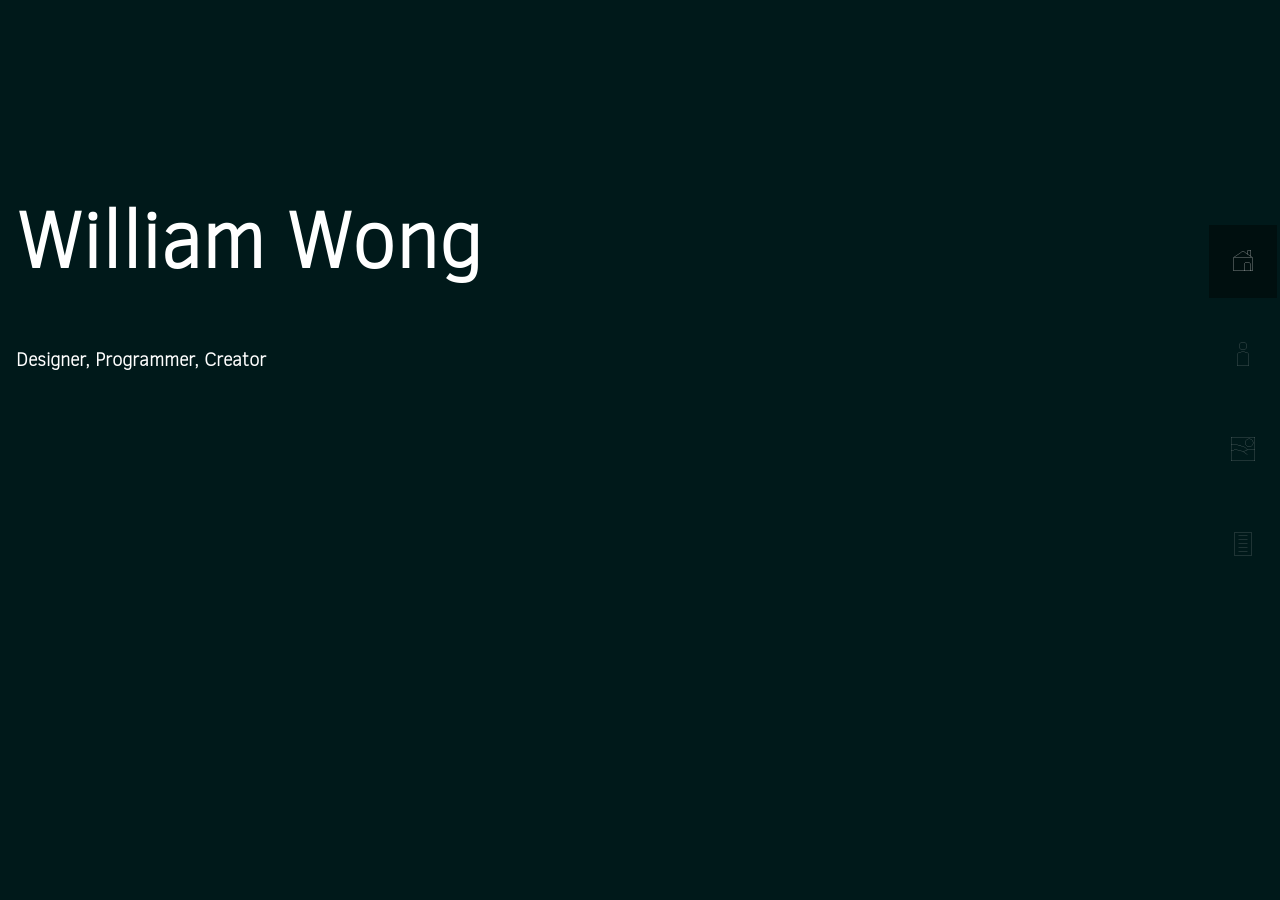
==== index.html @ 0f97a3b6 "Splits up the HTML and CSS Hooray following guidelines is a good idea" ====
<!DOCTYPE html>
<html>
	<head>
		<link rel ="stylesheet" href="style.css">
	</head>
	<body style = "color:white;background-color: #00191a">
	
		<div>
			<ul style="text-align:center">
				<li>
					<div class="tooltip"><a class="active" href="#home"><img src="images/img_home.png" alt="Home" style="width:32px;height:32px;filter:brightness(200%)"></a><span class="tooltiptext">Home</span></div>
				</li>
				<li>
					<div class="tooltip"><a href="#news"><img src="images/img_me.png" alt="test" style="width:32px;height:32px;filter:brightness(200%)"></a><span class="tooltiptext">About Me</span></div>
				</li>
				<li>
					<div class="tooltip"><a href="#contact"><img src="images/img_projects.png" alt="Projects" style="width:32px;height:32px;filter:brightness(200%)"></a><span class="tooltiptext">Projects</span></div>
				</li>
				<li>
					<div class="tooltip"><a href="#resume"><img src="images/img_resume.png" alt="Resume" style="width:32px;height:32px;filter:brightness(200%)"></a><span class="tooltiptext">Resume</span></div>
				</li>
			</ul>
		</div>
		
		<div class = "fadeInUp" style="margin-right:5%;padding:10% 16px">
		  <h1>William Wong</h1>
		  <h3>Designer, Programmer, Creator</h3>
		</div>
		
		<div>
		</div>
	</body>
</html>
---- style.css ----
@font-face{
	font-family: Clear Sans;
	src: url(css/fonts/ClearSans-Thin.ttf);
}

p{
	font-size:100%;
}

h1{
	font-size:500%;
}

body {
	font-size:100%;
	font-family:Clear Sans, Charcoal, sans-serif;
	margin: 0;
}

ul {
	position:absolute;
	list-style-type: none;
	margin: 0;
	right:0;
	top:25%;
	padding: 0;
	width: 75px;
	background-color: transparent;
	position: fixed;
	overflow: auto;
}

li a {
	opacity: 0.5;
	display: block;
	color: #000;
	padding: 18px 18px;
	text-decoration: none;
}

li a.active {
	background:rgba(1,1,1,0.40);
	color: white;
	opacity:1;
}

li a:hover:not(.active) {
	<!-- For browser compatability all four transitions are included.-->
	-webkit-transition: opacity 0.25s, background-color 0.25s ease-out;
	-moz-transition: opacity 0.25s, background-color 0.25s ease-out;
	-o-transition: opacity 0.25s, background-color 0.25s ease-out;
	transition: opacity 0.25s, background-color 0.25s ease-out;
	
	
	background:rgba(1,1,1,0.40);	
	opacity: 1;
	color: white;
}

@keyframes fadeInUp {
  from {
	opacity: 0;
	transform: translate3d(0, 5%, 0);
  }

  to {
	opacity: 1;
	transform: none;
  }
}

.fadeInUp {
	animation: 1s fadeInUp;
}

.tooltip {
	position: relative;
	display: inline-block;
}

.tooltip .tooltiptext {
	visibility: hidden;
	color: #fff;
	text-align:left;
	
	opacity: 0;
	transition: opacity 0.25s;
}

.tooltip:hover .tooltiptext {
	visibility: visible;
	opacity: 1;
}
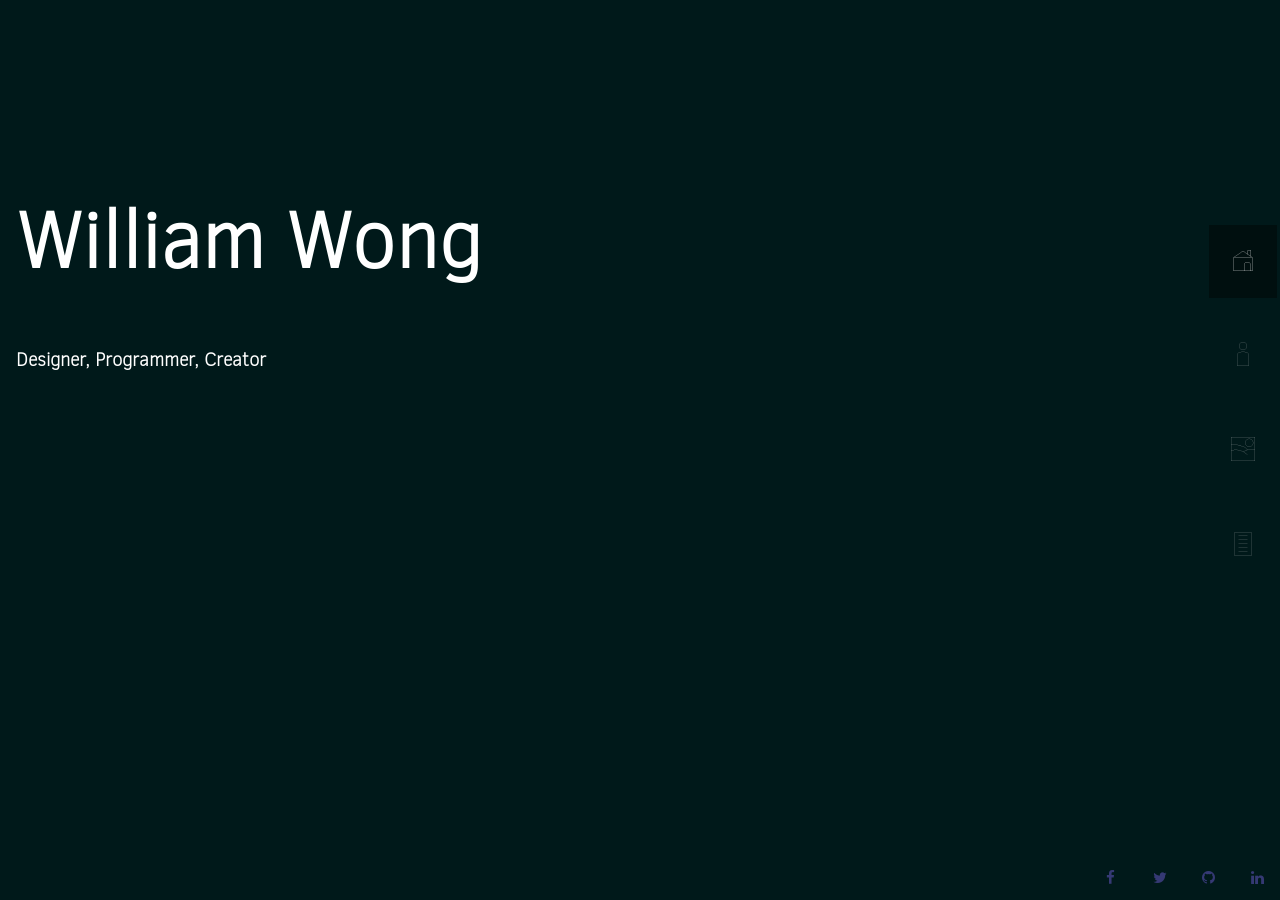
==== commit ab55c313: "About Me page implemented. 3/4 of the way done with content. Next up is animations and making it loo" ====
--- a/index.html
+++ b/index.html
@@ -3,31 +3,38 @@
 	<head>
 		<link rel ="stylesheet" href="style.css">
 	</head>
+
 	<body style = "color:white;background-color: #00191a">
 	
 		<div>
-			<ul style="text-align:center">
+			<ol style="text-align:center">
 				<li>
-					<div class="tooltip"><a class="active" href="#home"><img src="images/img_home.png" alt="Home" style="width:32px;height:32px;filter:brightness(200%)"></a><span class="tooltiptext">Home</span></div>
+					<div class="tooltip"><a class = "active" href="index.html"><img src="images/img_home.png" alt="Home" style="width:32px;height:32px;filter:brightness(200%)"></a><span class="tooltiptext">Home</span></div>
 				</li>
 				<li>
-					<div class="tooltip"><a href="#news"><img src="images/img_me.png" alt="test" style="width:32px;height:32px;filter:brightness(200%)"></a><span class="tooltiptext">About Me</span></div>
+					<div class="tooltip"><a href="aboutme.html"><img src="images/img_me.png" alt="test" style="width:32px;height:32px;filter:brightness(200%)"></a><span class="tooltiptext">About Me</span></div>
 				</li>
 				<li>
-					<div class="tooltip"><a href="#contact"><img src="images/img_projects.png" alt="Projects" style="width:32px;height:32px;filter:brightness(200%)"></a><span class="tooltiptext">Projects</span></div>
+					<div class="tooltip"><a href="#contact"><img src="images/img_projects.png" alt="Projects" style="width:32px;height:32px;filter:brightness(200%)"></a><span class="tooltiptext">Portfolio</span></div>
 				</li>
 				<li>
-					<div class="tooltip"><a href="#resume"><img src="images/img_resume.png" alt="Resume" style="width:32px;height:32px;filter:brightness(200%)"></a><span class="tooltiptext">Resume</span></div>
+					<div class="tooltip"><a href="resume.html"><img src="images/img_resume.png" alt="Resume/CV" style="width:32px;height:32px;filter:brightness(200%)"></a><span class="tooltiptext">Resume</span></div>
 				</li>
-			</ul>
+			</ol>
 		</div>
 		
 		<div class = "fadeInUp" style="margin-right:5%;padding:10% 16px">
-		  <h1>William Wong</h1>
-		  <h3>Designer, Programmer, Creator</h3>
+			<h1>William Wong</h1>
+			<h3>Designer, Programmer, Creator</h3>
 		</div>
 		
-		<div>
-		</div>
+		
+		<footer>
+			<a href="https://www.facebook.com/william.wong.37853" class="fa fa-facebook"></a>
+			<a href="https://twitter.com/Wong1William" class="fa fa-twitter"></a>
+			<a href="https://github.com/ArtixBot" class="fa fa-github"></a>
+			<a href="https://www.linkedin.com/in/williamwong718/" class="fa fa-linkedin"></a>
+		</footer>
+		
 	</body>
 </html>
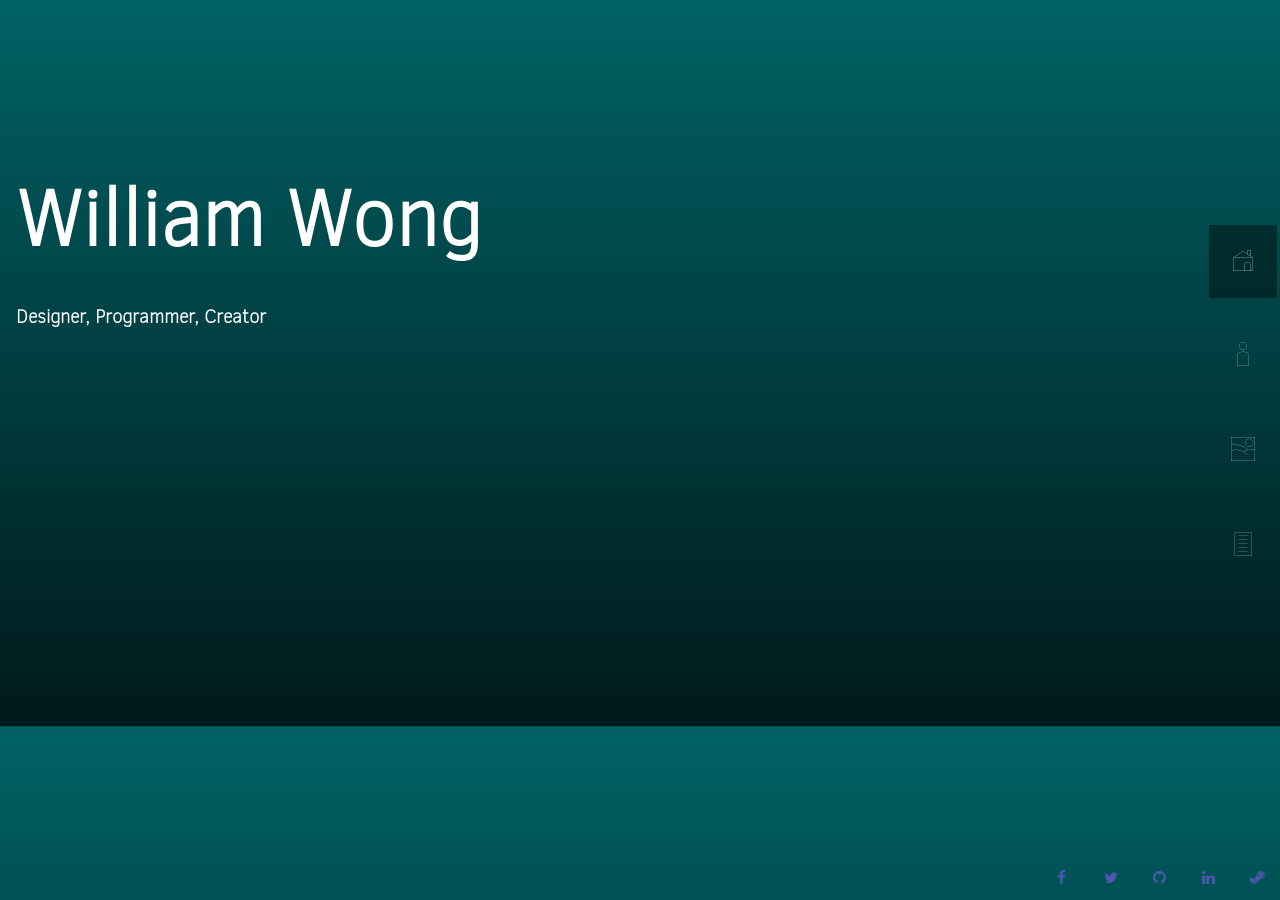
==== commit 8e5f9c0f: "Polish II: Electric Boogaloo Homepage has more pizazz, and background for all pages is now a lovely " ====
--- a/index.html
+++ b/index.html
@@ -3,29 +3,38 @@
 	<head>
 		<link rel ="stylesheet" href="style.css">
 	</head>
-
-	<body style = "color:white;background-color: #00191a">
+	<body id = "gradient">
 	
 		<div>
 			<ol style="text-align:center">
 				<li>
-					<div class="tooltip"><a class = "active" href="index.html"><img src="images/img_home.png" alt="Home" style="width:32px;height:32px;filter:brightness(200%)"></a><span class="tooltiptext">Home</span></div>
+					<div class="tooltip one"><a class = "active" href="index.html"><img src="images/img_home.png" alt="Home" style="width:32px;height:32px;filter:brightness(200%)"></a><span class="tooltiptext">Home</span></div>
 				</li>
 				<li>
-					<div class="tooltip"><a href="aboutme.html"><img src="images/img_me.png" alt="test" style="width:32px;height:32px;filter:brightness(200%)"></a><span class="tooltiptext">About Me</span></div>
+					<div class="tooltip two"><a href="aboutme.html"><img src="images/img_me.png" alt="test" style="width:32px;height:32px;filter:brightness(200%)"></a><span class="tooltiptext">About Me</span></div>
 				</li>
 				<li>
-					<div class="tooltip"><a href="#contact"><img src="images/img_projects.png" alt="Projects" style="width:32px;height:32px;filter:brightness(200%)"></a><span class="tooltiptext">Portfolio</span></div>
+					<div class="tooltip three"><a href="projects.html"><img src="images/img_projects.png" alt="Projects" style="width:32px;height:32px;filter:brightness(200%)"></a><span class="tooltiptext">Portfolio</span></div>
 				</li>
 				<li>
-					<div class="tooltip"><a href="resume.html"><img src="images/img_resume.png" alt="Resume/CV" style="width:32px;height:32px;filter:brightness(200%)"></a><span class="tooltiptext">Resume</span></div>
+					<div class="tooltip four"><a href="resume.html"><img src="images/img_resume.png" alt="Resume/CV" style="width:32px;height:32px;filter:brightness(200%)"></a><span class="tooltiptext">Resume</span></div>
 				</li>
 			</ol>
 		</div>
 		
-		<div class = "fadeInUp" style="margin-right:5%;padding:10% 16px">
-			<h1>William Wong</h1>
-			<h3>Designer, Programmer, Creator</h3>
+		<div>
+			<div class = "fadeInUp" style="float:left;margin-left:16px;margin-right:5%;margin-top:10%">
+				<h1 style="line-height:85%">William Wong</h1>
+
+				<h3>Designer, Programmer, Creator</h3>
+			</div>					
+			<div style="margin-right:10%;text-align:right;padding:20% 0px">
+				<img src="images/homepage1.png" class = "fadeInRightUp one" alt="homepage 1" style="width:64px;height:64px">
+				<img src="images/homepage2.png" class = "fadeInRightDown two" alt="homepage 2" style="width:64px;height:64px">
+				<img src="images/homepage3.png" class = "fadeInRightUp three" alt="homepage 3" style="width:64px;height:64px">
+				<img src="images/homepage4.png" class = "fadeInRightDown four" alt="homepage 4" style="width:64px;height:64px">
+				<img src="images/homepage5.png" class = "fadeInRightUp five" alt="homepage 5" style="width:64px;height:64px">
+			</div>
 		</div>
 		
 		
@@ -34,6 +43,7 @@
 			<a href="https://twitter.com/Wong1William" class="fa fa-twitter"></a>
 			<a href="https://github.com/ArtixBot" class="fa fa-github"></a>
 			<a href="https://www.linkedin.com/in/williamwong718/" class="fa fa-linkedin"></a>
+			<a href="https://steamcommunity.com/id/ArtixBot" class="fa fa-steam"></a>
 		</footer>
 		
 	</body>
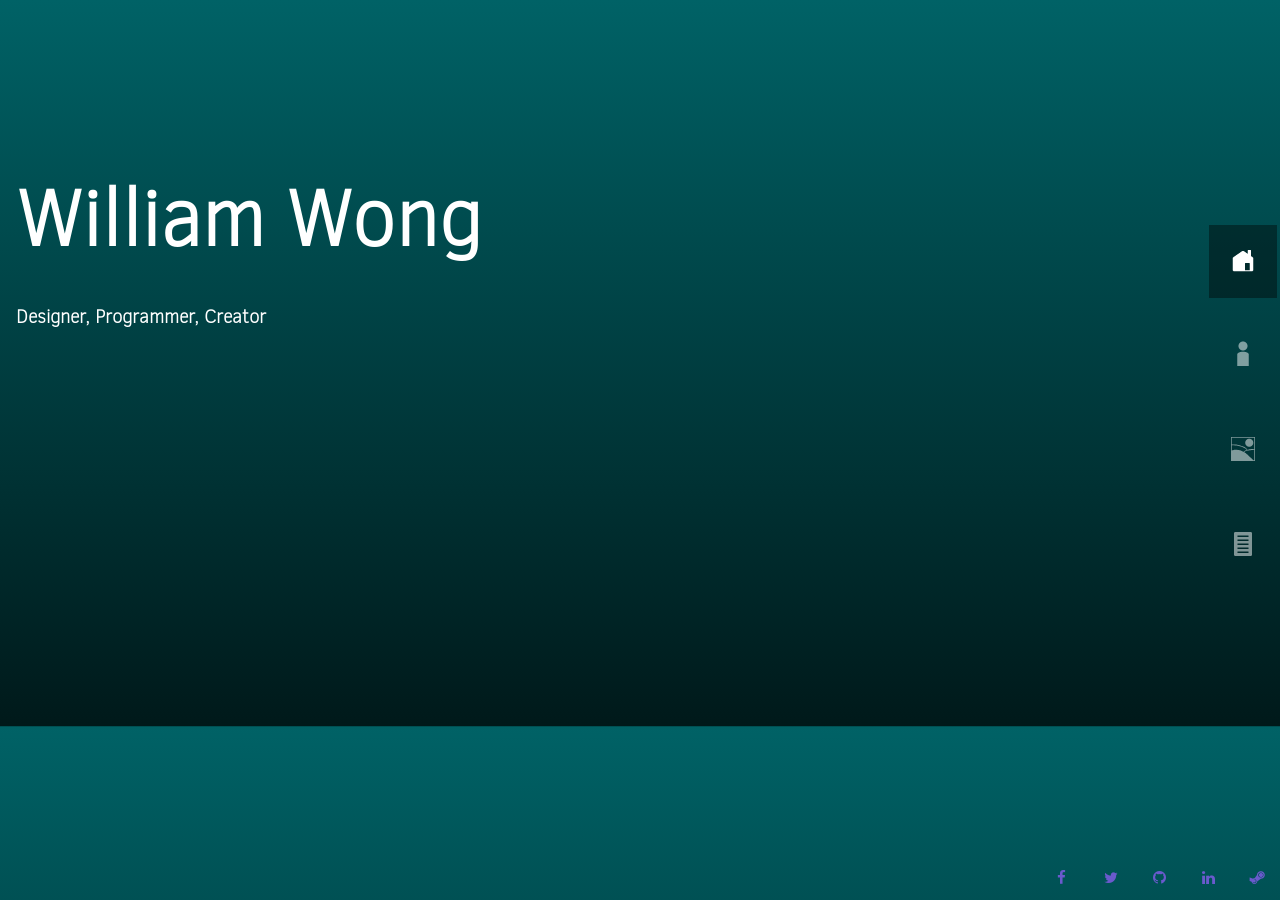
==== commit fd0587fb: "More polish and changes to JPGs to load faster" ====
--- a/index.html
+++ b/index.html
@@ -29,11 +29,11 @@
 				<h3>Designer, Programmer, Creator</h3>
 			</div>					
 			<div style="margin-right:10%;text-align:right;padding:20% 0px">
-				<img src="images/homepage1.png" class = "fadeInRightUp one" alt="homepage 1" style="width:64px;height:64px">
-				<img src="images/homepage2.png" class = "fadeInRightDown two" alt="homepage 2" style="width:64px;height:64px">
-				<img src="images/homepage3.png" class = "fadeInRightUp three" alt="homepage 3" style="width:64px;height:64px">
-				<img src="images/homepage4.png" class = "fadeInRightDown four" alt="homepage 4" style="width:64px;height:64px">
-				<img src="images/homepage5.png" class = "fadeInRightUp five" alt="homepage 5" style="width:64px;height:64px">
+				<img src="images/homepage1.jpg" class = "fadeInRightUp one" alt="homepage 1" style="width:64px;height:64px">
+				<img src="images/homepage2.jpg" class = "fadeInRightDown two" alt="homepage 2" style="width:64px;height:64px">
+				<img src="images/homepage3.jpg" class = "fadeInRightUp three" alt="homepage 3" style="width:64px;height:64px">
+				<img src="images/homepage4.jpg" class = "fadeInRightDown four" alt="homepage 4" style="width:64px;height:64px">
+				<img src="images/homepage5.jpg" class = "fadeInRightUp five" alt="homepage 5" style="width:64px;height:64px">
 			</div>
 		</div>
 		
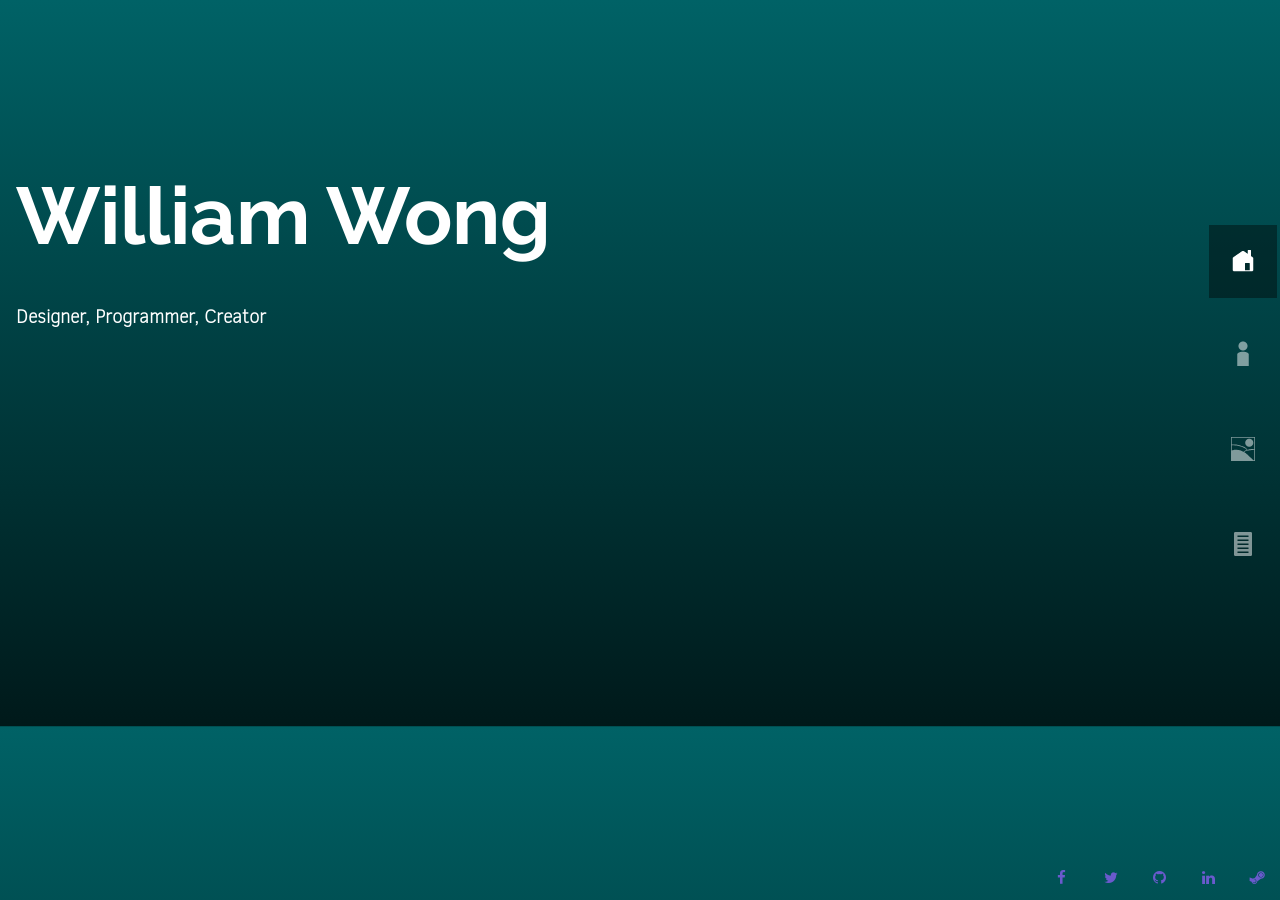
==== commit d7a83218: "more ~~stylish~~ headers" ====
--- a/index.html
+++ b/index.html
@@ -2,6 +2,16 @@
 <html>
 	<head>
 		<link rel ="stylesheet" href="style.css">
+		<title>William Wong</title>
+		<link rel="icon" href="images/favicon.ico" type="image/x-icon">
+		<link href="https://fonts.googleapis.com/css?family=Raleway:100" rel="stylesheet">
+
+		<meta charset="UTF-8">
+		<meta name="description" content="Personal site for William Wong.">
+		<meta name="keywords" content="HTML, CSS, Javascript, Personal Site">
+		<meta name="author" content="William Wong">
+		<meta name="viewport" content="width=device-width, initial-scale=1.0">
+		
 	</head>
 	<body id = "gradient">
 	
@@ -39,11 +49,11 @@
 		
 		
 		<footer>
-			<a href="https://www.facebook.com/william.wong.37853" class="fa fa-facebook"></a>
-			<a href="https://twitter.com/Wong1William" class="fa fa-twitter"></a>
-			<a href="https://github.com/ArtixBot" class="fa fa-github"></a>
-			<a href="https://www.linkedin.com/in/williamwong718/" class="fa fa-linkedin"></a>
-			<a href="https://steamcommunity.com/id/ArtixBot" class="fa fa-steam"></a>
+			<a href="https://www.facebook.com/william.wong.37853" rel="noopener noreferrer" target="_blank" class="fa fa-facebook"></a>
+			<a href="https://twitter.com/Wong1William" rel="noopener noreferrer" target="_blank" class="fa fa-twitter"></a>
+			<a href="https://github.com/ArtixBot" rel="noopener noreferrer" target="_blank" class="fa fa-github"></a>
+			<a href="https://www.linkedin.com/in/williamwong718/" rel="noopener noreferrer" target="_blank" class="fa fa-linkedin"></a>
+			<a href="https://steamcommunity.com/id/ArtixBot" rel="noopener noreferrer" target="_blank" class="fa fa-steam"></a>
 		</footer>
 		
 	</body>
